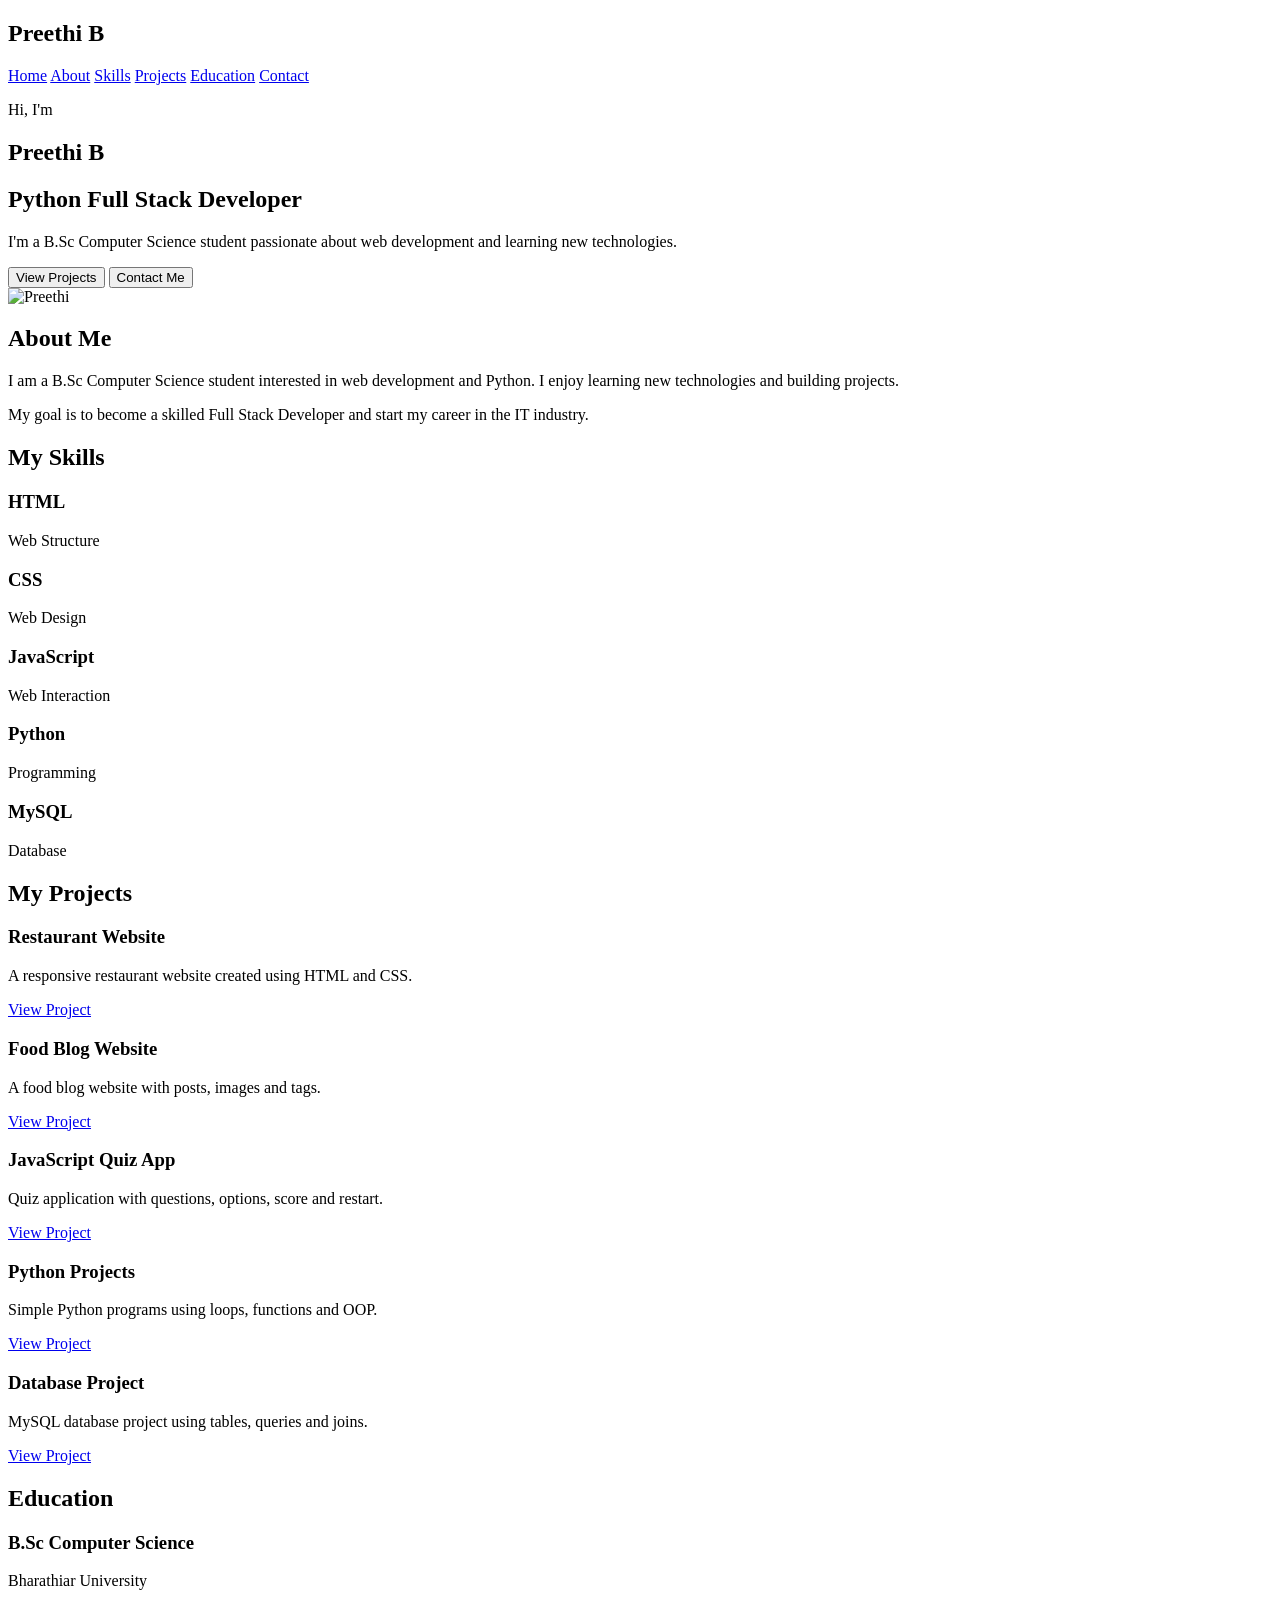
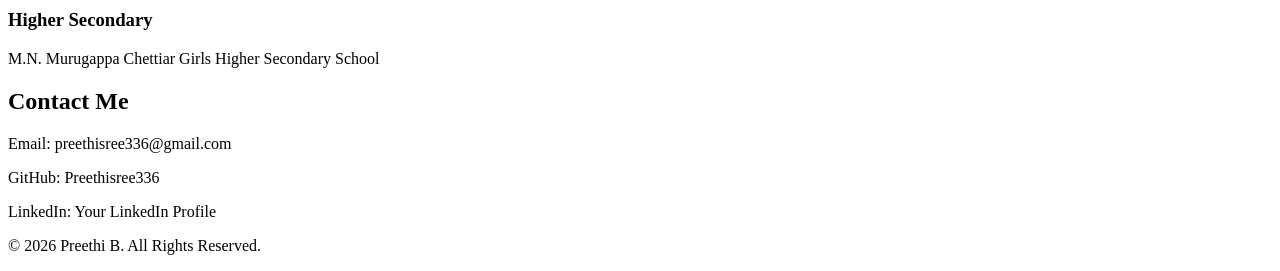
==== portfolio.html @ 18cab02f "added protfolio and nail art updates" ====
<!DOCTYPE html>
<html lang="en">
<head>
    <meta charset="UTF-8">
    <meta name="viewport" content="width=device-width, initial-scale=1.0">
    <title>Preethi B - Portfolio</title>
    <link rel="stylesheet" href="style.css">
</head>

<body>

    <!-- NAVBAR -->
    <nav>
        <h2>Preethi <span>B</span></h2>

        <div class="nav-links">
            <a href="#home">Home</a>
            <a href="#about">About</a>
            <a href="#skills">Skills</a>
            <a href="#projects">Projects</a>
            <a href="#education">Education</a>
            <a href="#contact">Contact</a>
        </div>
    </nav>


    <!-- HOME -->
    <section id="home" class="home">

        <div class="home-content">
            <p>Hi, I'm</p>

            <h1>Preethi B</h1>

            <h2>Python Full Stack Developer</h2>

            <p>
                I'm a B.Sc Computer Science student passionate about
                web development and learning new technologies.
            </p>

            <button>View Projects</button>
            <button>Contact Me</button>
        </div>

        <div class="home-image">
            <img src="myphoto.jpg" alt="Preethi">
        </div>

    </section>


    <!-- ABOUT -->
    <section id="about" class="about">

        <h2>About Me</h2>

        <p>
            I am a B.Sc Computer Science student interested in
            web development and Python. I enjoy learning new
            technologies and building projects.
        </p>

        <p>
            My goal is to become a skilled Full Stack Developer
            and start my career in the IT industry.
        </p>

    </section>


    <!-- SKILLS -->
    <section id="skills" class="skills">

        <h2>My Skills</h2>

        <div class="skill-container">

            <div class="skill">
                <h3>HTML</h3>
                <p>Web Structure</p>
            </div>

            <div class="skill">
                <h3>CSS</h3>
                <p>Web Design</p>
            </div>

            <div class="skill">
                <h3>JavaScript</h3>
                <p>Web Interaction</p>
            </div>

            <div class="skill">
                <h3>Python</h3>
                <p>Programming</p>
            </div>

            <div class="skill">
                <h3>MySQL</h3>
                <p>Database</p>
            </div>

        </div>

    </section>


    <!-- PROJECTS -->
    <section id="projects" class="projects">

        <h2>My Projects</h2>

        <div class="project-container">

            <div class="project">
                <h3>Restaurant Website</h3>
                <p>
                    A responsive restaurant website created
                    using HTML and CSS.
                </p>
                <a href="#">View Project</a>
            </div>

            <div class="project">
                <h3>Food Blog Website</h3>
                <p>
                    A food blog website with posts,
                    images and tags.
                </p>
                <a href="#">View Project</a>
            </div>

            <div class="project">
                <h3>JavaScript Quiz App</h3>
                <p>
                    Quiz application with questions,
                    options, score and restart.
                </p>
                <a href="#">View Project</a>
            </div>

            <div class="project">
                <h3>Python Projects</h3>
                <p>
                    Simple Python programs using
                    loops, functions and OOP.
                </p>
                <a href="#">View Project</a>
            </div>

            <div class="project">
                <h3>Database Project</h3>
                <p>
                    MySQL database project using
                    tables, queries and joins.
                </p>
                <a href="#">View Project</a>
            </div>

        </div>

    </section>


    <!-- EDUCATION -->
    <section id="education" class="education">

        <h2>Education</h2>

        <h3>B.Sc Computer Science</h3>
        <p>Bharathiar University</p>

        <h3>Higher Secondary</h3>
        <p>M.N. Murugappa Chettiar Girls Higher Secondary School</p>

    </section>


    <!-- CONTACT -->
    <section id="contact" class="contact">

        <h2>Contact Me</h2>

        <p>Email: preethisree336@gmail.com</p>

        <p>GitHub: Preethisree336</p>

        <p>LinkedIn: Your LinkedIn Profile</p>

    </section>


    <!-- FOOTER -->
    <footer>
        <p>© 2026 Preethi B. All Rights Reserved.</p>
    </footer>

</body>
</html>
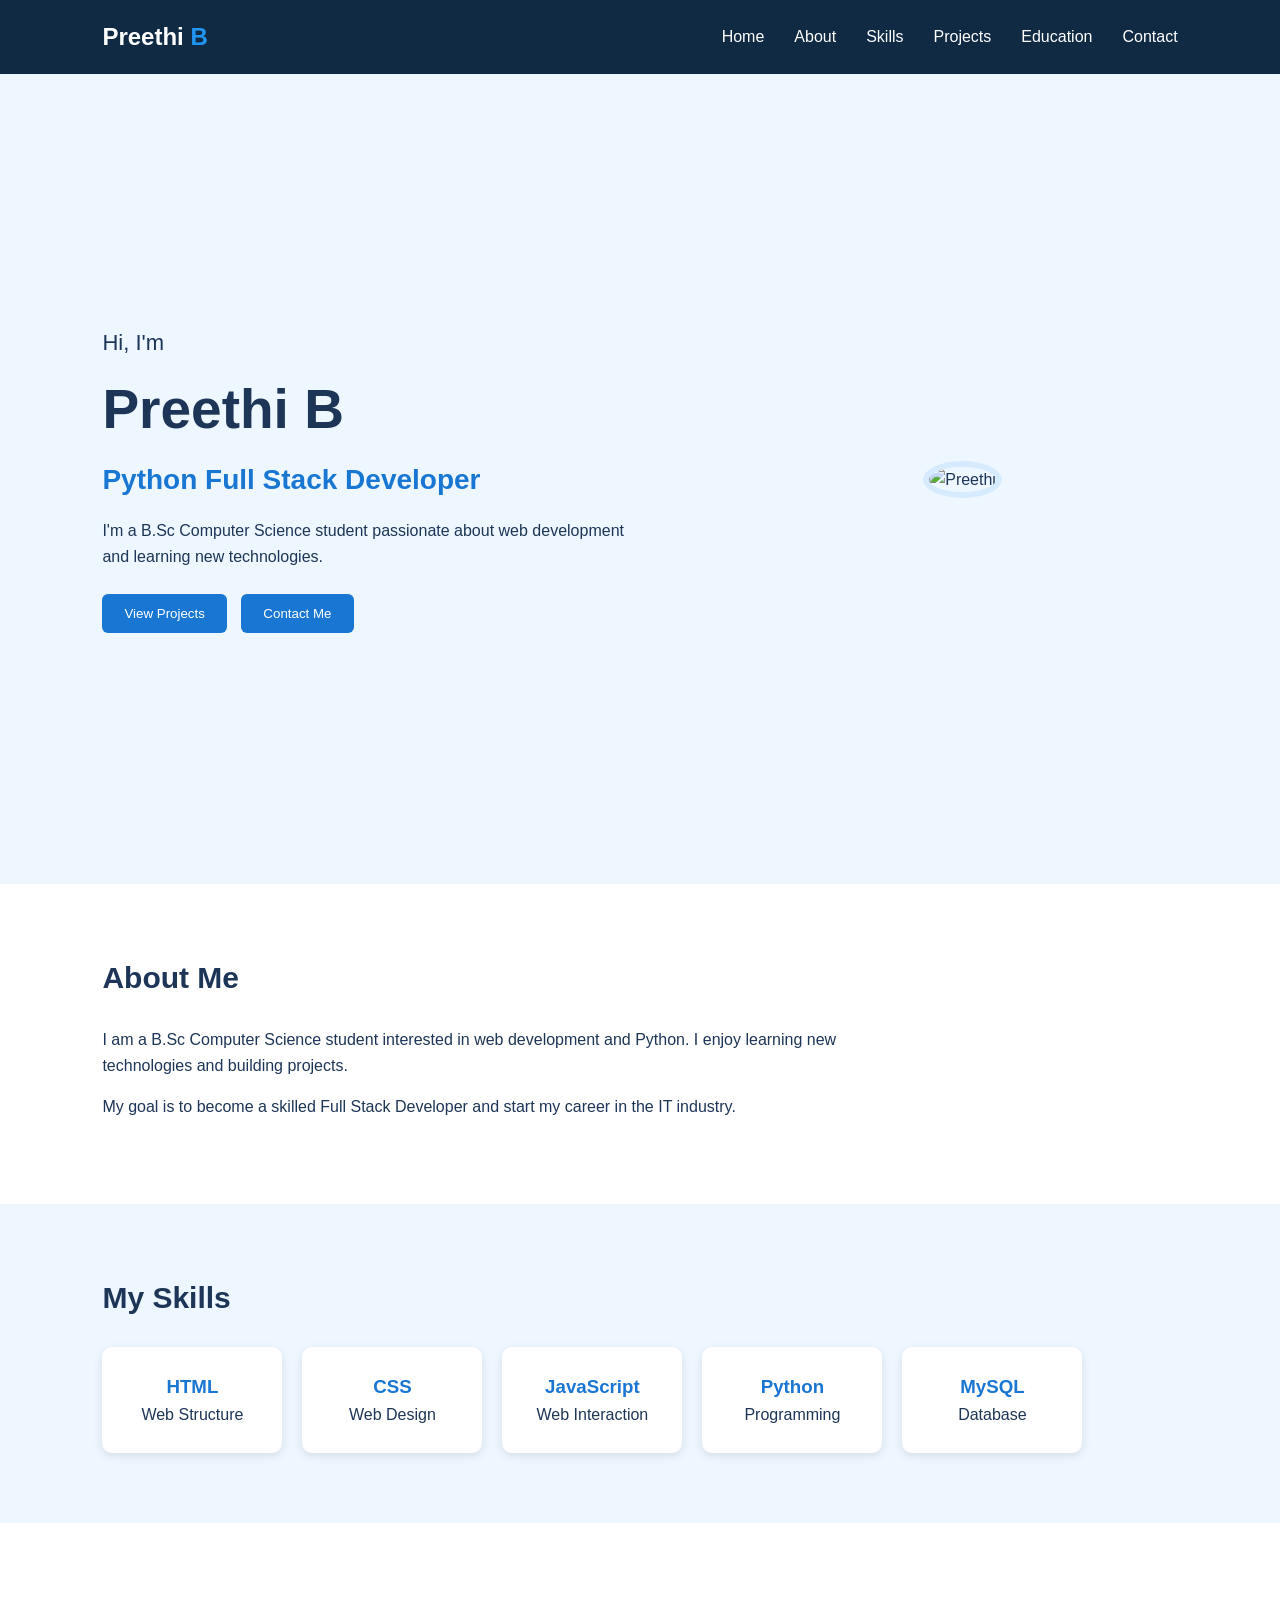
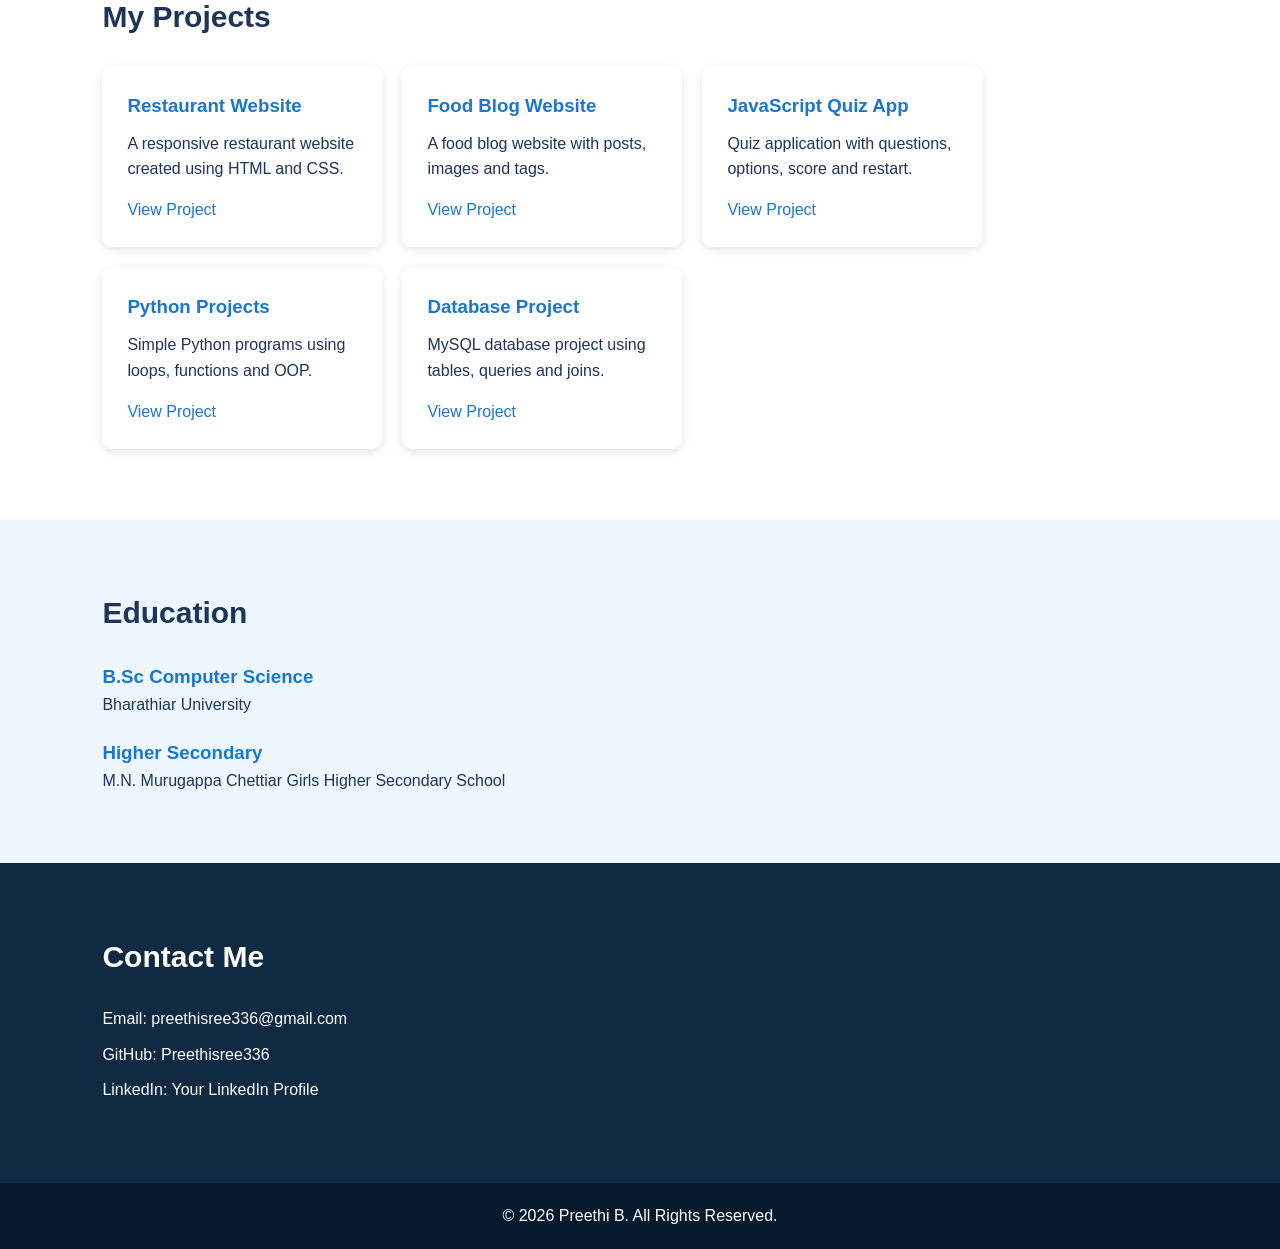
==== commit 29b47363: "Updated project files" ====
--- a/portfolio.html
+++ b/portfolio.html
@@ -5,9 +5,11 @@
     <meta name="viewport" content="width=device-width, initial-scale=1.0">
     <title>Preethi B - Portfolio</title>
     <link rel="stylesheet" href="style.css">
+
 </head>
 
 <body>
+        <script src="script.js"></script>
 
     <!-- NAVBAR -->
     <nav>
--- a/style.css
+++ b/style.css
@@ -0,0 +1,301 @@
+* {
+    margin: 0;
+    padding: 0;
+    box-sizing: border-box;
+}
+
+html {
+    scroll-behavior: smooth;
+}
+
+body {
+    font-family: Arial, sans-serif;
+    color: #1d3557;
+    line-height: 1.6;
+}
+
+
+/* NAVBAR */
+
+nav {
+    background-color: #102a43;
+    color: white;
+
+    display: flex;
+    justify-content: space-between;
+    align-items: center;
+
+    padding: 18px 8%;
+
+    position: sticky;
+    top: 0;
+    z-index: 10;
+}
+
+nav h2 span {
+    color: #2196f3;
+}
+
+.nav-links {
+    display: flex;
+    gap: 30px;
+}
+
+.nav-links a {
+    color: white;
+    text-decoration: none;
+}
+
+.nav-links a:hover {
+    color: #2196f3;
+}
+
+
+/* COMMON SECTION */
+
+section {
+    padding: 70px 8%;
+}
+
+section h2 {
+    font-size: 30px;
+    margin-bottom: 25px;
+}
+
+
+/* HOME */
+
+.home {
+    min-height: 90vh;
+
+    display: flex;
+    justify-content: space-between;
+    align-items: center;
+
+    background-color: #eef7ff;
+}
+
+.home-content {
+    width: 50%;
+}
+
+.home-content > p:first-child {
+    font-size: 22px;
+}
+
+.home-content h1 {
+    font-size: 55px;
+    margin: 5px 0;
+}
+
+.home-content h2 {
+    color: #1976d2;
+    font-size: 28px;
+    margin-bottom: 15px;
+}
+
+.home-content p {
+    max-width: 550px;
+}
+
+.home-content button {
+    padding: 12px 22px;
+    margin-top: 25px;
+    margin-right: 10px;
+
+    border: none;
+    border-radius: 6px;
+
+    background-color: #1976d2;
+    color: white;
+
+    cursor: pointer;
+}
+
+.home-content button:hover {
+    background-color: #0d47a1;
+}
+
+
+/* HOME IMAGE */
+
+.home-image {
+    width: 40%;
+    text-align: center;
+}
+
+.home-image img {
+    width: 280px;
+    height: 280px;
+
+    border-radius: 50%;
+
+    border: 6px solid #d7ebff;
+}
+
+
+/* ABOUT */
+
+.about {
+    background-color: white;
+}
+
+.about p {
+    max-width: 750px;
+    margin-bottom: 15px;
+}
+
+
+/* SKILLS */
+
+.skills {
+    background-color: #eef7ff;
+}
+
+.skill-container {
+    display: flex;
+    gap: 20px;
+    flex-wrap: wrap;
+}
+
+.skill {
+    background-color: white;
+
+    width: 180px;
+
+    padding: 25px;
+    text-align: center;
+
+    border-radius: 10px;
+
+    box-shadow: 0 3px 10px rgba(0, 0, 0, 0.1);
+}
+
+.skill h3 {
+    color: #1976d2;
+}
+
+
+/* PROJECTS */
+
+.projects {
+    background-color: white;
+}
+
+.project-container {
+    display: flex;
+    gap: 20px;
+    flex-wrap: wrap;
+}
+
+.project {
+    width: 280px;
+
+    padding: 25px;
+
+    border-radius: 10px;
+
+    box-shadow: 0 3px 10px rgba(0, 0, 0, 0.1);
+
+    background-color: white;
+}
+
+.project h3 {
+    color: #1976d2;
+    margin-bottom: 10px;
+}
+
+.project a {
+    display: inline-block;
+    margin-top: 15px;
+
+    color: #1976d2;
+    text-decoration: none;
+}
+
+.project a:hover {
+    text-decoration: underline;
+}
+
+
+/* EDUCATION */
+
+.education {
+    background-color: #eef7ff;
+}
+
+.education h3 {
+    margin-top: 20px;
+    color: #1976d2;
+}
+
+
+/* CONTACT */
+
+.contact {
+    background-color: #102a43;
+    color: white;
+}
+
+.contact h2 {
+    color: white;
+}
+
+.contact p {
+    margin: 10px 0;
+}
+
+
+/* FOOTER */
+
+footer {
+    background-color: #071a2d;
+    color: white;
+
+    text-align: center;
+
+    padding: 20px;
+}
+
+
+/* MOBILE */
+
+@media (max-width: 768px) {
+
+    nav {
+        flex-direction: column;
+        gap: 15px;
+    }
+
+    .nav-links {
+        gap: 12px;
+        flex-wrap: wrap;
+        justify-content: center;
+    }
+
+    .home {
+        flex-direction: column;
+        text-align: center;
+        gap: 40px;
+    }
+
+    .home-content {
+        width: 100%;
+    }
+
+    .home-content h1 {
+        font-size: 40px;
+    }
+
+    .home-image {
+        width: 100%;
+    }
+
+    .skill {
+        width: 100%;
+    }
+
+    .project {
+        width: 100%;
+    }
+}
